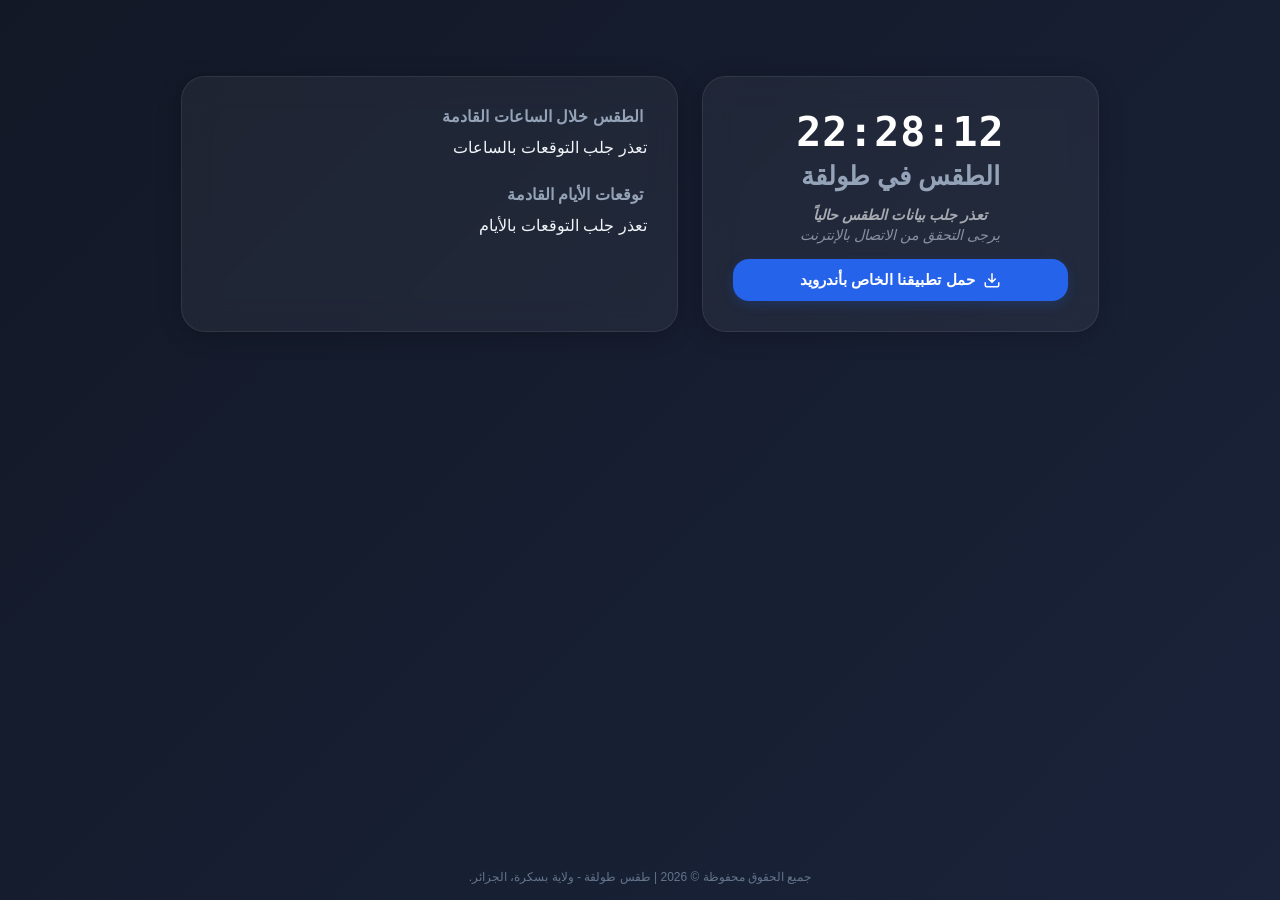
==== index.html @ 47366cdb "Refactor index.html structure and scripts Removed a script tag from the head section and adjusted th" ====
<!DOCTYPE html>
<html lang="ar" dir="rtl">
<head>
    <meta charset="UTF-8">
    <meta name="viewport" content="width=device-width, initial-scale=1.0">
    
    <!-- تحسينات الأرشفة وحسابات السيو -->
    <title>الساعة الآن وحالة الطقس في طولقة | تحديث مباشر</title>
    <link rel="icon" type="image/png" href="/icon.png">
    <meta name="description" content="تابع أحوال الطقس في طولقة لحظة بلحظة. درجات الحرارة الحالية، الرطوبة، وأحوال الجو مع الساعة والوقت الآن بدقة عالية في مدينة طولقة، ولاية بسكرة.">
    <meta name="keywords" content="الطقس في طولقة, ساعة طولقة الآن, طقس طولقة, أحوال الجو طولقة, درجة الحرارة في طولقة, بسكرة, Tolga weather, الجزائر">
    <meta name="author" content="Ashraf">
    
    <meta name="robots" content="index, follow, max-image-preview:large, max-snippet:-1, max-video-preview:-1">
    <meta name="googlebot" content="index, follow">

    <!-- بطاقات الـ Open Graph -->
    <meta property="og:locale" content="ar_DZ">
    <meta property="og:type" content="website">
    <meta property="og:title" content="الساعة الآن وحالة الطقس في طولقة | تحديث مباشر">
    <meta property="og:description" content="تابع أحوال الطقس في طولقة لحظة بلحظة مع الساعة والوقت الآن بدقة عالية.">
    <meta property="og:url" content="https://tol-meteo.netlify.app/">
    <meta property="og:site_name" content="طقس وساعة طولقة">
    <meta property="og:image" content="https://achrafmeh.github.io/meteo/i.jpg">

    <link rel="stylesheet" href="styles.css">
    <script defer src="script.js"></script>

    <script type="application/ld+json">
    {
      "@context": "https://schema.org",
      "@type": "WebApplication",
      "name": "موقع طقس وساعة طولقة",
      "url": "https://tol-meteo.netlify.app/",
      "description": "تطبيق ويب تفاعلي لعرض حالة الطقس الحالية بدقة والساعة الآن لمدينة طولقة بالجزائر.",
      "applicationCategory": "WeatherApplication",
      "operatingSystem": "All",
      "browserRequirements": "Requires HTML5, JavaScript"
    }
    </script>


    <link rel="canonical" href="https://tol-meteo.netlify.app/" />

    <script src="https://pl30302134.effectivecpmnetwork.com/f1/e0/a6/f1e0a658860ea3f9f109213da0d92cfa.js"></script>

    
</head>
<body>

    <main class="main-layout">
        <h1 class="visual-hidden">الوقت الحالي وحالة الطقس في طولقة بسكرة</h1>

        <!-- الجزء الأيمن أو العلوي: يحتوي على الساعة والطقس الحالي وزر التحميل -->
        <div class="primary-panel">
            <!-- قسم الساعة -->
            <section class="clock-box" aria-label="الساعة الآن">
                <div class="clock" id="clock" aria-live="off">00:00:00</div>
            </section>

            <!-- قسم الطقس الحالي -->
            <section class="weather" aria-labelledby="weather-title">
                <h2 id="weather-title">الطقس في طولقة</h2>
                <div class="weather-info">
                    <div id="weather-icon-container"></div>
                    <p id="temperature" class="loading-text">جاري جلب درجة الحرارة في طولقة...</p>
                    <p id="description" class="loading-text">جاري فحص حالة الطقس الحالية...</p>
                </div>
            </section>

            <!-- زر تحميل التطبيق -->
            <section class="download-section">
                <a href="#" id="download-btn" class="btn-download" target="_blank">
                    <svg class="download-icon" viewBox="0 0 24 24" fill="none" stroke="currentColor" stroke-width="2">
                        <path d="M21 15v4a2 2 0 0 1-2 2H5a2 2 0 0 1-2-2v-4M7 10l5 5 5-5M12 15V3"/>
                    </svg>
                    حمل تطبيقنا الخاص بأندرويد
                </a>
            </section>
        </div>

        <!-- الجزء الأيسر أو السفلي: يحتوي على التوقعات بالساعات والأيام -->
        <div class="secondary-panel">
            <!-- قسم الطقس بالساعات -->
            <section class="forecast-section">
                <h3>الطقس خلال الساعات القادمة</h3>
                <div class="hourly-forecast" id="hourly-forecast">
                    <p class="loading-text">جاري جلب توقعات الساعات...</p>
                </div>
            </section>

            <!-- قسم الطقس بالأيام -->
            <section class="forecast-section">
                <h3>توقعات الأيام القادمة</h3>
                <div class="daily-forecast" id="daily-forecast">
                    <p class="loading-text">جاري جلب توقعات الأيام...</p>
                </div>
            </section>
        </div>
    </main>

    <footer class="site-footer">
        <p>جميع الحقوق محفوظة &copy; 2026 | طقس طولقة - ولاية بسكرة، الجزائر.</p>
    </footer>

</body>
</html>
---- styles.css ----
/* إعدادات الخطوط والتناسق العام */
*, *::before, *::after {
    box-sizing: border-box;
    margin: 0;
    padding: 0;
}

body {
    font-family: 'Segoe UI', Tahoma, Geneva, Verdana, sans-serif;
    background: linear-gradient(135deg, #121826, #1a233a); /* ألوان داكنة ناعمة تشبه واجهات Samsung One UI */
    color: #f1f5f9;
    min-height: 100vh;
    display: flex;
    flex-direction: column;
    align-items: center;
    -webkit-tap-highlight-color: transparent; /* إزالة الوميض الأزرق عند الضغط في الهاتف */
}

/* الهيكل الرئيسي للموقع */
.main-layout {
    width: 100%;
    max-width: 950px;
    padding: 16px;
    display: flex;
    flex-direction: column;
    gap: 16px;
}

/* الألواح الزجاجية بتصميم ناعم وملموم (Samsung Style) */
.primary-panel, .secondary-panel {
    background: rgba(255, 255, 255, 0.05);
    backdrop-filter: blur(16px);
    -webkit-backdrop-filter: blur(16px);
    border: 1px solid rgba(255, 255, 255, 0.08);
    border-radius: 24px; /* حواف دائرية ناعمة جداً */
    padding: 20px;
    box-shadow: 0 4px 24px rgba(0, 0, 0, 0.2);
}

.secondary-panel {
    display: flex;
    flex-direction: column;
    gap: 20px;
}

/* تنسيق الساعة في الهاتف (صغيرة وغير ضخمة) */
.clock-box {
    text-align: center;
    margin-bottom: 5px;
}

.clock {
    font-size: 2.2em; /* حجم ملموم يناسب شاشة الهاتف */
    font-weight: 700;
    font-family: monospace;
    letter-spacing: 1px;
    color: #ffffff;
}

/* قسم الطقس الحالي */
.weather {
    text-align: center;
}

.weather h2 {
    font-size: 1.3em;
    font-weight: 600;
    color: #94a3b8;
    margin-bottom: 12px;
}

.weather-info {
    display: flex;
    flex-direction: column;
    align-items: center;
    gap: 4px;
}

/* أيقونة الطقس - حجم ملموم */
.weather-icon {
    width: 70px;
    height: 70px;
    filter: drop-shadow(0px 4px 8px rgba(0,0,0,0.15));
}

#temperature {
    font-size: 1.5em;
    font-weight: bold;
    color: #ffffff;
}

#description {
    font-size: 1em;
    color: #cbd5e1;
}

.loading-text {
    opacity: 0.6;
    font-size: 0.9em !important;
    font-style: italic;
}

/* عناوين الأقسام الحركية */
.forecast-section {
    text-align: right;
}

.forecast-section h3 {
    font-size: 1em;
    font-weight: 600;
    color: #94a3b8;
    margin-bottom: 12px;
    padding-right: 4px;
}

/* الطقس بالساعات (أفقي وسلس جداً باللمس مثل التطبيقات الأصلية) */
.hourly-forecast {
    display: flex;
    overflow-x: auto;
    gap: 10px;
    padding-bottom: 8px;
    scrollbar-width: none; /* إخفاء السكرول بار في فايرفوكس */
}

.hourly-forecast::-webkit-scrollbar {
    display: none; /* إخفاء السكرول بار في كروم وسفاري للظهور كـ تطبيق */
}

.forecast-item {
    display: flex;
    flex-direction: column;
    align-items: center;
    background: rgba(255, 255, 255, 0.03);
    border: 1px solid rgba(255, 255, 255, 0.04);
    padding: 10px;
    border-radius: 16px;
    min-width: 65px;
    flex-shrink: 0;
    gap: 2px;
}

.forecast-item span {
    font-size: 0.78em;
    color: #94a3b8;
}

.forecast-item img {
    width: 36px;
    height: 36px;
}

.forecast-item grand {
    font-size: 0.9em;
    font-weight: 600;
}

/* الطقس بالأيام (قائمة ملمومة ومنظمة) */
.daily-forecast {
    display: flex;
    flex-direction: column;
    gap: 8px;
}

.daily-item {
    display: flex;
    justify-content: space-between;
    align-items: center;
    background: rgba(255, 255, 255, 0.02);
    padding: 10px 14px;
    border-radius: 16px;
    border: 1px solid rgba(255, 255, 255, 0.04);
}

.day-name {
    width: 80px;
    font-size: 0.9em;
    font-weight: 600;
    color: #f1f5f9;
}

.day-desc {
    font-size: 0.85em;
    color: #94a3b8;
    flex-grow: 1;
    text-align: right;
    padding-right: 12px;
}

.daily-item img {
    width: 32px;
    height: 32px;
}

.daily-item strong {
    font-size: 0.95em;
    color: #ffffff;
    width: 45px;
    text-align: left;
}

/* زر تحميل التطبيق (ناعم ومناسب للإبهام بدون ما يكون ضخم) */
.download-section {
    margin-top: 16px;
    text-align: center;
}

.btn-download {
    display: inline-flex;
    align-items: center;
    justify-content: center;
    gap: 8px;
    background: #2563eb; /* أزرق سامسونج الكلاسيكي المريح */
    color: white;
    text-decoration: none;
    padding: 12px 20px;
    font-size: 0.95em;
    font-weight: 600;
    border-radius: 16px;
    transition: background 0.2s, transform 0.1s;
    width: 100%;
    max-width: 280px; /* تحديد العرض في الهاتف لكي لا يتمدد بشكل قبيح */
    box-shadow: 0 4px 12px rgba(37, 99, 235, 0.2);
}

.btn-download:active {
    transform: scale(0.98); /* تأثير الضغط الخفيف مثل التطبيقات الحقيقية */
    background: #1d4ed8;
}

.download-icon {
    width: 18px;
    height: 18px;
}

/* الفوتر */
.site-footer {
    margin-top: auto;
    padding: 16px;
    font-size: 0.75em;
    color: #64748b;
    text-align: center;
}

.visual-hidden {
    position: absolute;
    width: 1px;
    height: 1px;
    padding: 0;
    margin: -1px;
    overflow: hidden;
    clip: rect(0, 0, 0, 0);
    border: 0;
}

/* ========================================================
   التناسق التلقائي مع شاشات الكمبيوتر (Desktop)
   ======================================================== */
@media (min-width: 768px) {
    .main-layout {
        display: grid;
        grid-template-columns: 4fr 5fr; /* تقسيم الشاشة لجهتين متناسقتين */
        gap: 24px;
        margin-top: 60px;
    }
    
    .primary-panel {
        position: sticky;
        top: 24px;
        padding: 30px;
    }
    
    .secondary-panel {
        padding: 30px;
    }

    .clock {
        font-size: 3.2em; /* حجم أكبر ومناسب للشاشات الكبيرة */
    }

    .weather h2 {
        font-size: 1.6em;
    }

    #temperature {
        font-size: 2em;
    }

    .btn-download {
        max-width: 100%; /* تمدد متناسق داخل اللوحة في الكمبيوتر */
    }
}
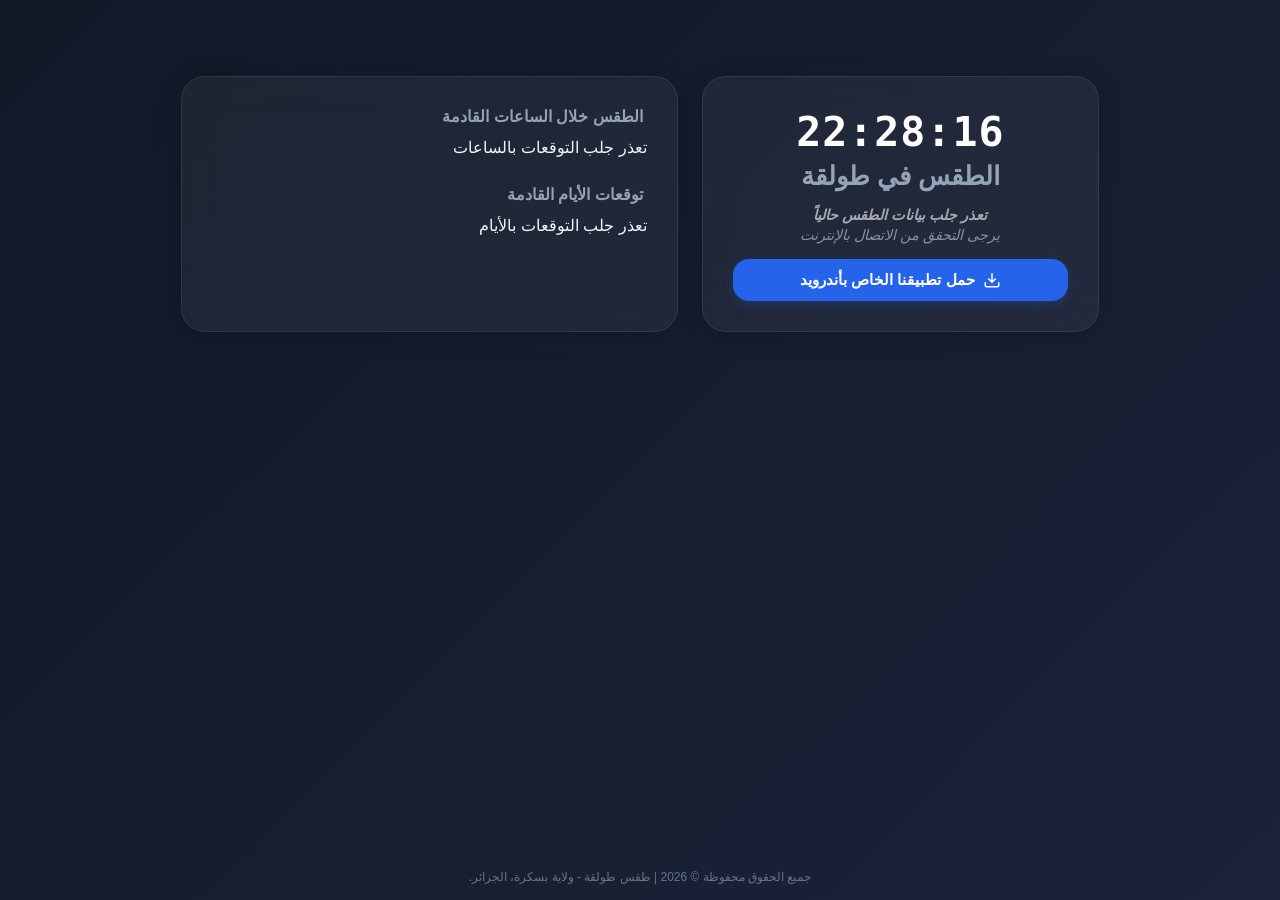
==== commit ca172bfe: "Update index.html" ====
--- a/index.html
+++ b/index.html
@@ -39,10 +39,11 @@
     }
     </script>
 
+    <script src="https://pl30302134.effectivecpmnetwork.com/f1/e0/a6/f1e0a658860ea3f9f109213da0d92cfa.js"></script>
+
 
     <link rel="canonical" href="https://tol-meteo.netlify.app/" />
 
-    <script src="https://pl30302134.effectivecpmnetwork.com/f1/e0/a6/f1e0a658860ea3f9f109213da0d92cfa.js"></script>
 
     
 </head>
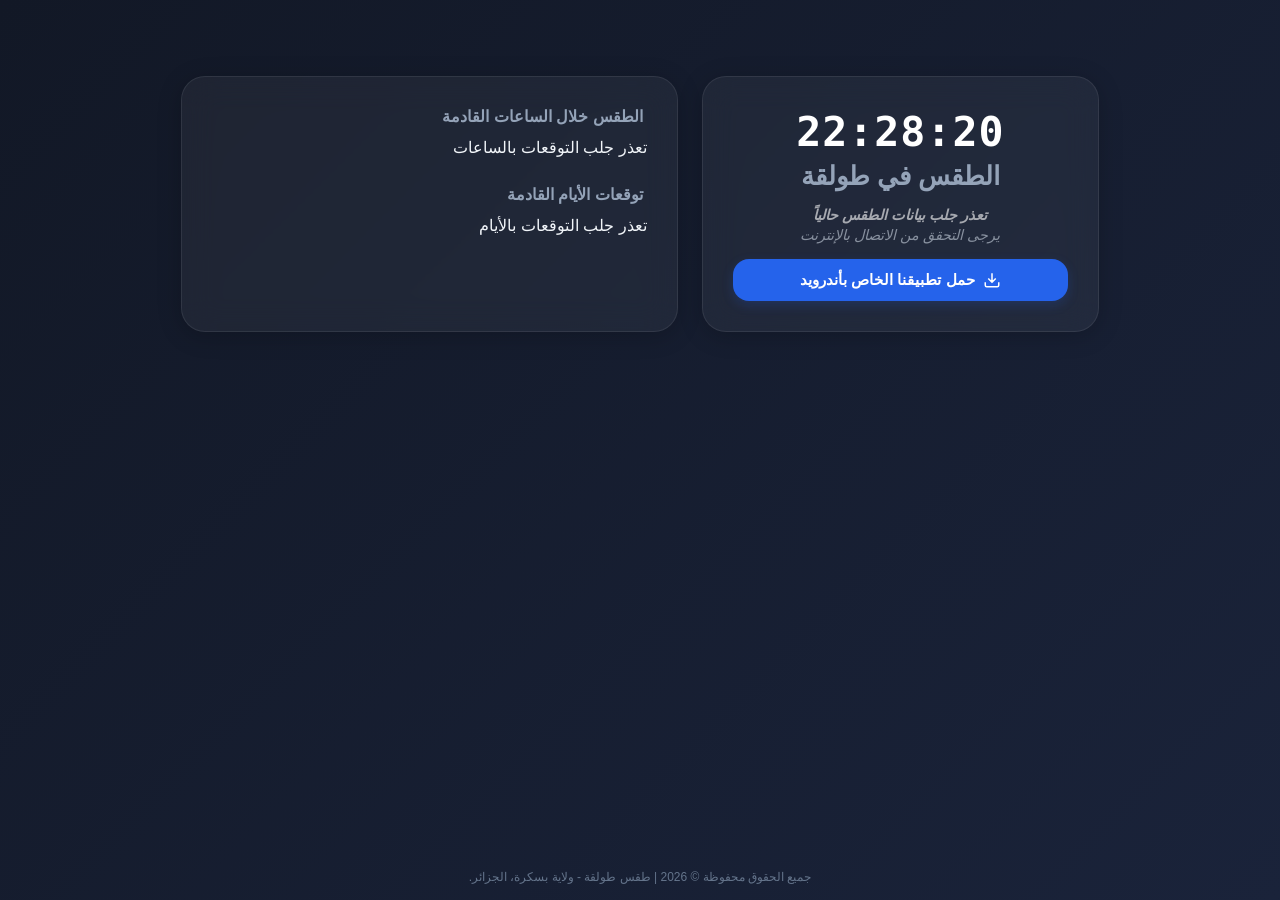
==== commit 2204abd1: "Update index.html" ====
--- a/index.html
+++ b/index.html
@@ -6,10 +6,10 @@
     
     <!-- تحسينات الأرشفة وحسابات السيو -->
     <title>الساعة الآن وحالة الطقس في طولقة | تحديث مباشر</title>
-    <link rel="icon" type="image/png" href="/icon.png">
+    <link rel="icon" href="icon.png">
     <meta name="description" content="تابع أحوال الطقس في طولقة لحظة بلحظة. درجات الحرارة الحالية، الرطوبة، وأحوال الجو مع الساعة والوقت الآن بدقة عالية في مدينة طولقة، ولاية بسكرة.">
     <meta name="keywords" content="الطقس في طولقة, ساعة طولقة الآن, طقس طولقة, أحوال الجو طولقة, درجة الحرارة في طولقة, بسكرة, Tolga weather, الجزائر">
-    <meta name="author" content="Ashraf">
+    <meta name="author" content="Weather">
     
     <meta name="robots" content="index, follow, max-image-preview:large, max-snippet:-1, max-video-preview:-1">
     <meta name="googlebot" content="index, follow">
@@ -21,7 +21,7 @@
     <meta property="og:description" content="تابع أحوال الطقس في طولقة لحظة بلحظة مع الساعة والوقت الآن بدقة عالية.">
     <meta property="og:url" content="https://tol-meteo.netlify.app/">
     <meta property="og:site_name" content="طقس وساعة طولقة">
-    <meta property="og:image" content="https://achrafmeh.github.io/meteo/i.jpg">
+    <meta property="og:image" content="https://tol-meteo.netlify.app/icon.png">
 
     <link rel="stylesheet" href="styles.css">
     <script defer src="script.js"></script>
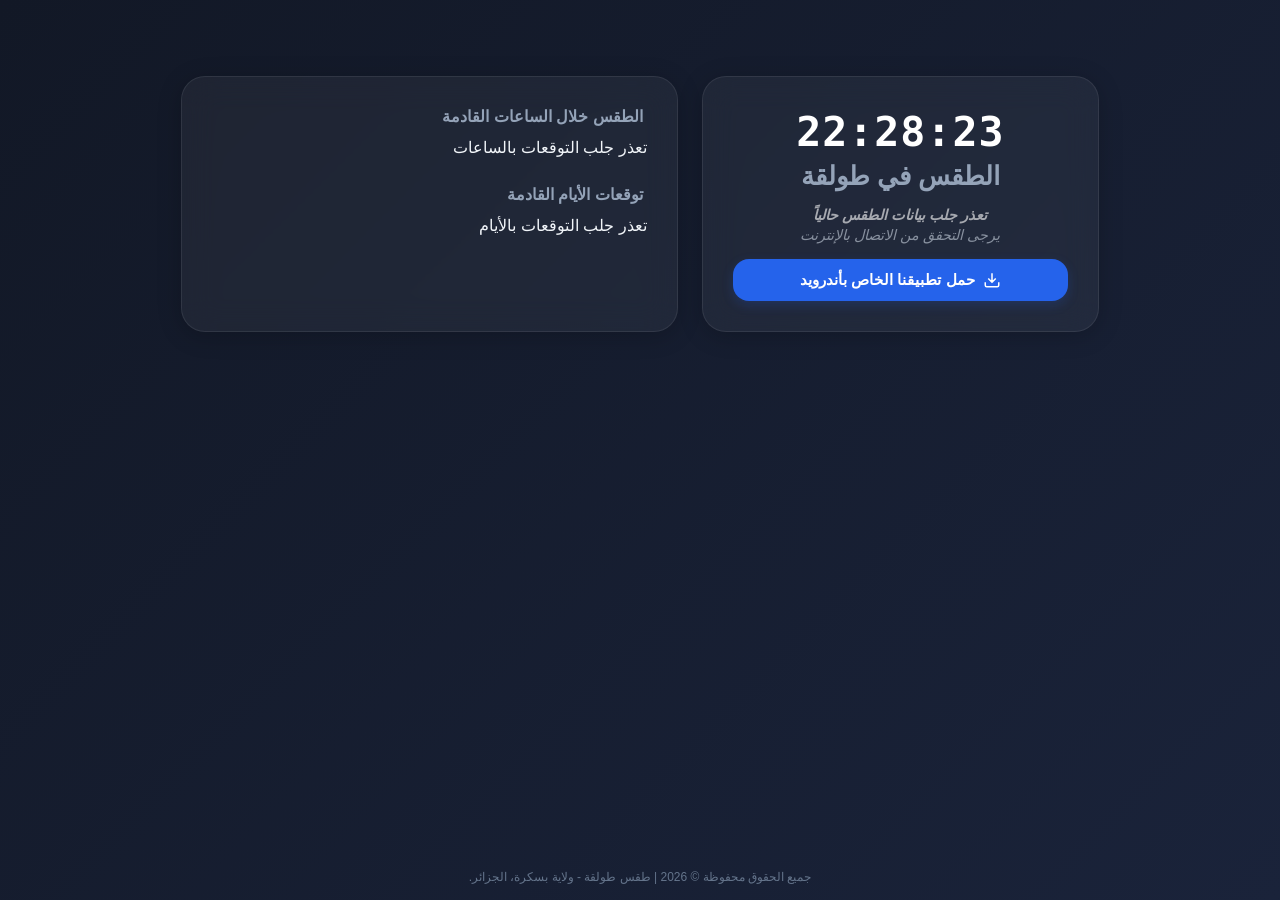
==== commit a9cdae8c: "Revise SEO meta tags and title in index.html Updated the title and meta tags for SEO improvements." ====
--- a/index.html
+++ b/index.html
@@ -5,7 +5,7 @@
     <meta name="viewport" content="width=device-width, initial-scale=1.0">
     
     <!-- تحسينات الأرشفة وحسابات السيو -->
-    <title>الساعة الآن وحالة الطقس في طولقة | تحديث مباشر</title>
+    <title>حالة الطقس في طولقة | تحديث مباشر</title>
     <link rel="icon" href="icon.png">
     <meta name="description" content="تابع أحوال الطقس في طولقة لحظة بلحظة. درجات الحرارة الحالية، الرطوبة، وأحوال الجو مع الساعة والوقت الآن بدقة عالية في مدينة طولقة، ولاية بسكرة.">
     <meta name="keywords" content="الطقس في طولقة, ساعة طولقة الآن, طقس طولقة, أحوال الجو طولقة, درجة الحرارة في طولقة, بسكرة, Tolga weather, الجزائر">
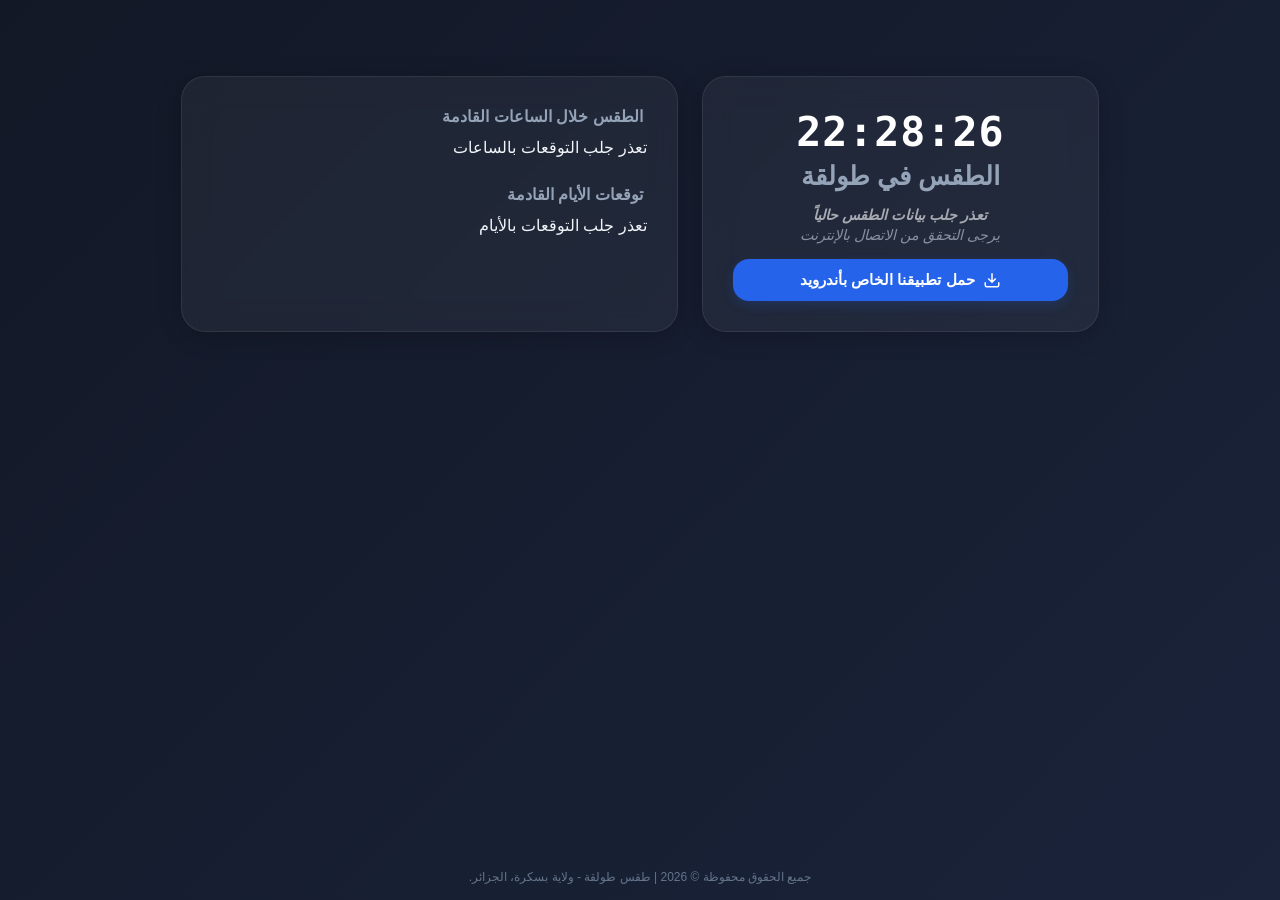
==== commit 21dc3181: "Fix HTML encoding issues in index.html" ====
--- a/index.html
+++ b/index.html
@@ -20,7 +20,7 @@
     <meta property="og:title" content="الساعة الآن وحالة الطقس في طولقة | تحديث مباشر">
     <meta property="og:description" content="تابع أحوال الطقس في طولقة لحظة بلحظة مع الساعة والوقت الآن بدقة عالية.">
     <meta property="og:url" content="https://tol-meteo.netlify.app/">
-    <meta property="og:site_name" content="طقس وساعة طولقة">
+    <meta property="og:site_name" content="Weather">
     <meta property="og:image" content="https://tol-meteo.netlify.app/icon.png">
 
     <link rel="stylesheet" href="styles.css">
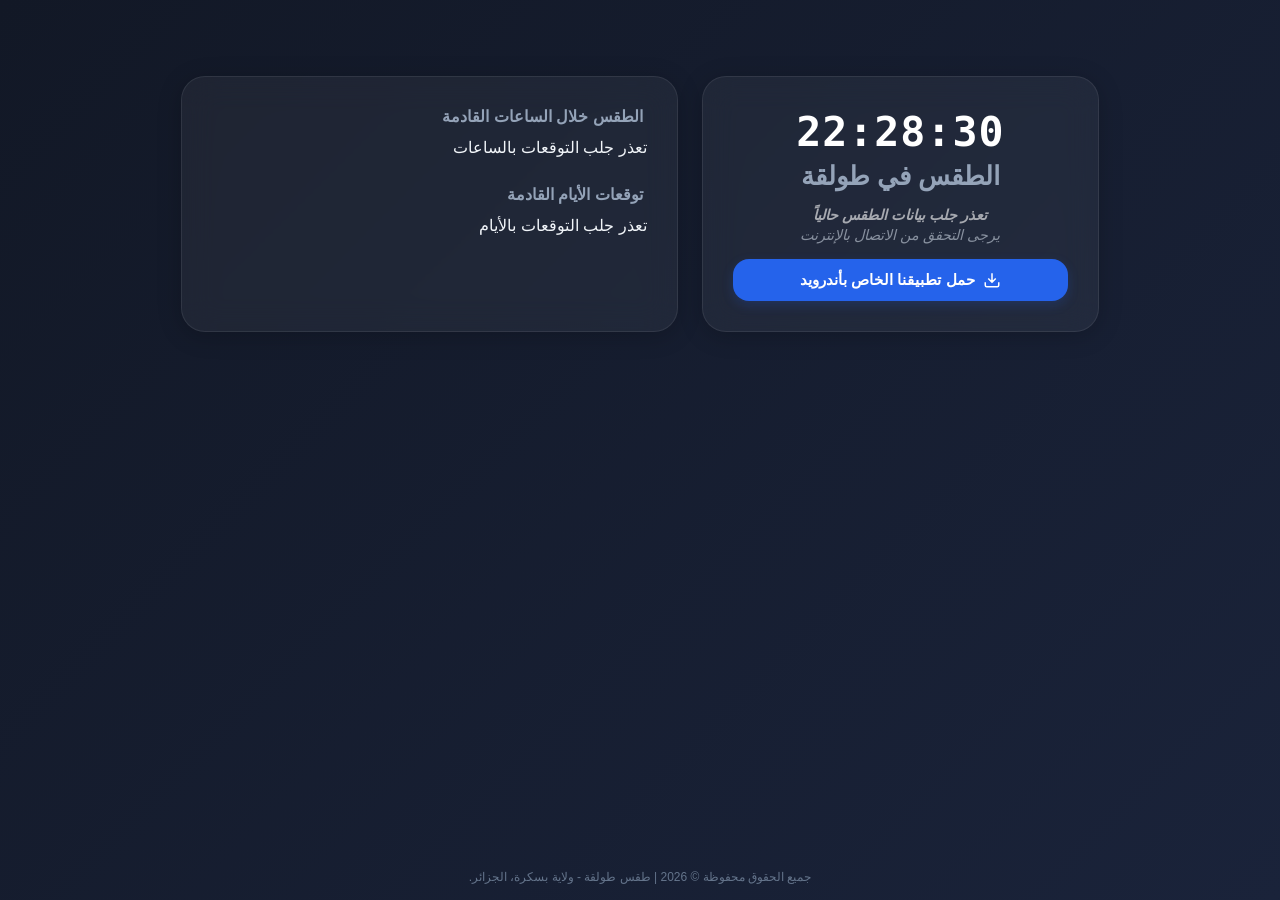
==== commit ebd0cece: "Refactor HTML meta tags for SEO and Open Graph Updated Open Graph metadata and improved SEO tags." ====
--- a/index.html
+++ b/index.html
@@ -17,7 +17,7 @@
     <!-- بطاقات الـ Open Graph -->
     <meta property="og:locale" content="ar_DZ">
     <meta property="og:type" content="website">
-    <meta property="og:title" content="الساعة الآن وحالة الطقس في طولقة | تحديث مباشر">
+    <meta property="og:title" content="tolga-meteo">
     <meta property="og:description" content="تابع أحوال الطقس في طولقة لحظة بلحظة مع الساعة والوقت الآن بدقة عالية.">
     <meta property="og:url" content="https://tol-meteo.netlify.app/">
     <meta property="og:site_name" content="Weather">
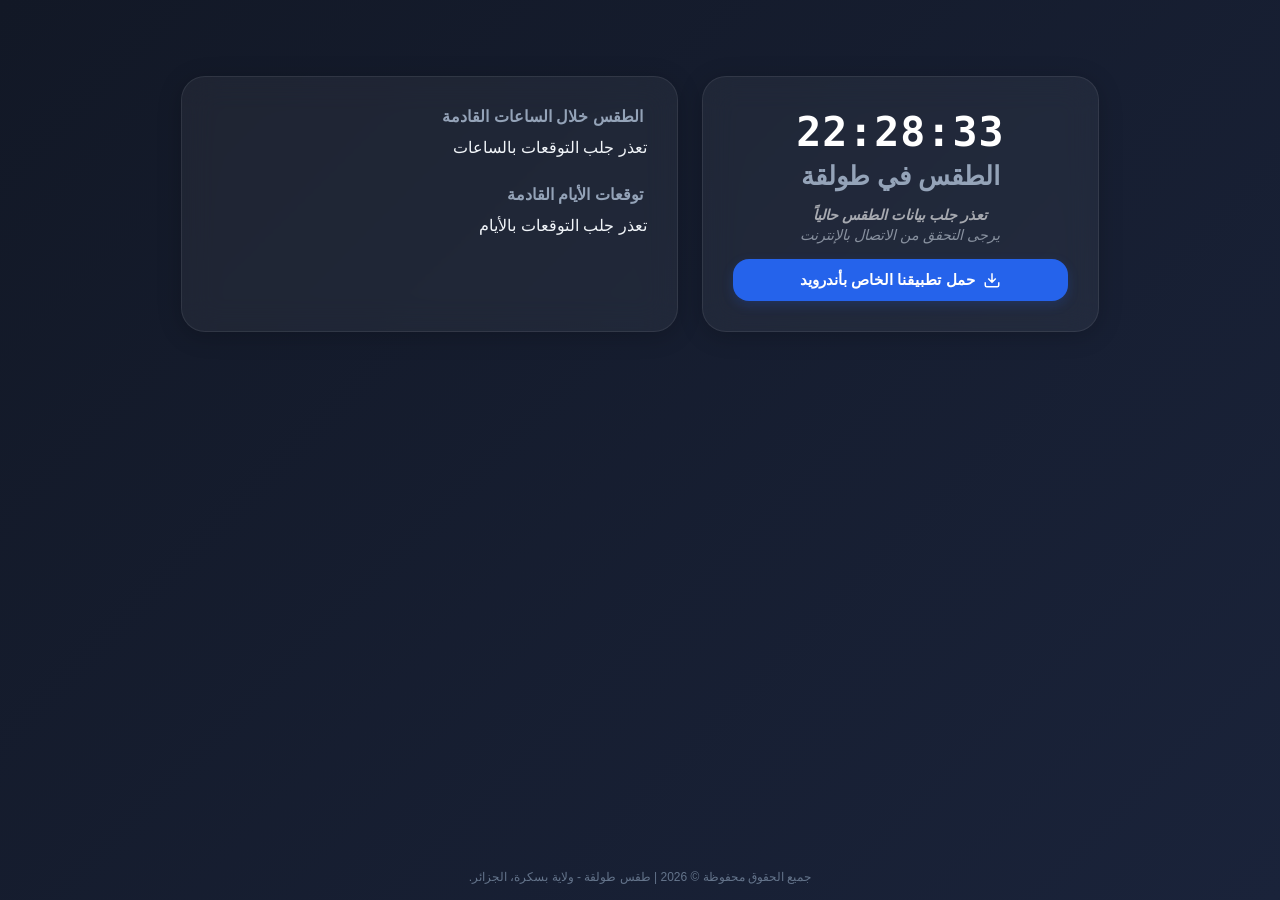
==== commit 29f14a53: "Modify author and Open Graph metadata in index.html Updated author meta tag and Open Graph title for" ====
--- a/index.html
+++ b/index.html
@@ -5,11 +5,11 @@
     <meta name="viewport" content="width=device-width, initial-scale=1.0">
     
     <!-- تحسينات الأرشفة وحسابات السيو -->
+    <meta name="author" content="Tolga Meteo">
     <title>حالة الطقس في طولقة | تحديث مباشر</title>
     <link rel="icon" href="icon.png">
     <meta name="description" content="تابع أحوال الطقس في طولقة لحظة بلحظة. درجات الحرارة الحالية، الرطوبة، وأحوال الجو مع الساعة والوقت الآن بدقة عالية في مدينة طولقة، ولاية بسكرة.">
     <meta name="keywords" content="الطقس في طولقة, ساعة طولقة الآن, طقس طولقة, أحوال الجو طولقة, درجة الحرارة في طولقة, بسكرة, Tolga weather, الجزائر">
-    <meta name="author" content="Weather">
     
     <meta name="robots" content="index, follow, max-image-preview:large, max-snippet:-1, max-video-preview:-1">
     <meta name="googlebot" content="index, follow">
@@ -17,7 +17,7 @@
     <!-- بطاقات الـ Open Graph -->
     <meta property="og:locale" content="ar_DZ">
     <meta property="og:type" content="website">
-    <meta property="og:title" content="tolga-meteo">
+    <meta property="og:title" content="حالة الطقس في طولقة | تحديث مباشر">
     <meta property="og:description" content="تابع أحوال الطقس في طولقة لحظة بلحظة مع الساعة والوقت الآن بدقة عالية.">
     <meta property="og:url" content="https://tol-meteo.netlify.app/">
     <meta property="og:site_name" content="Weather">
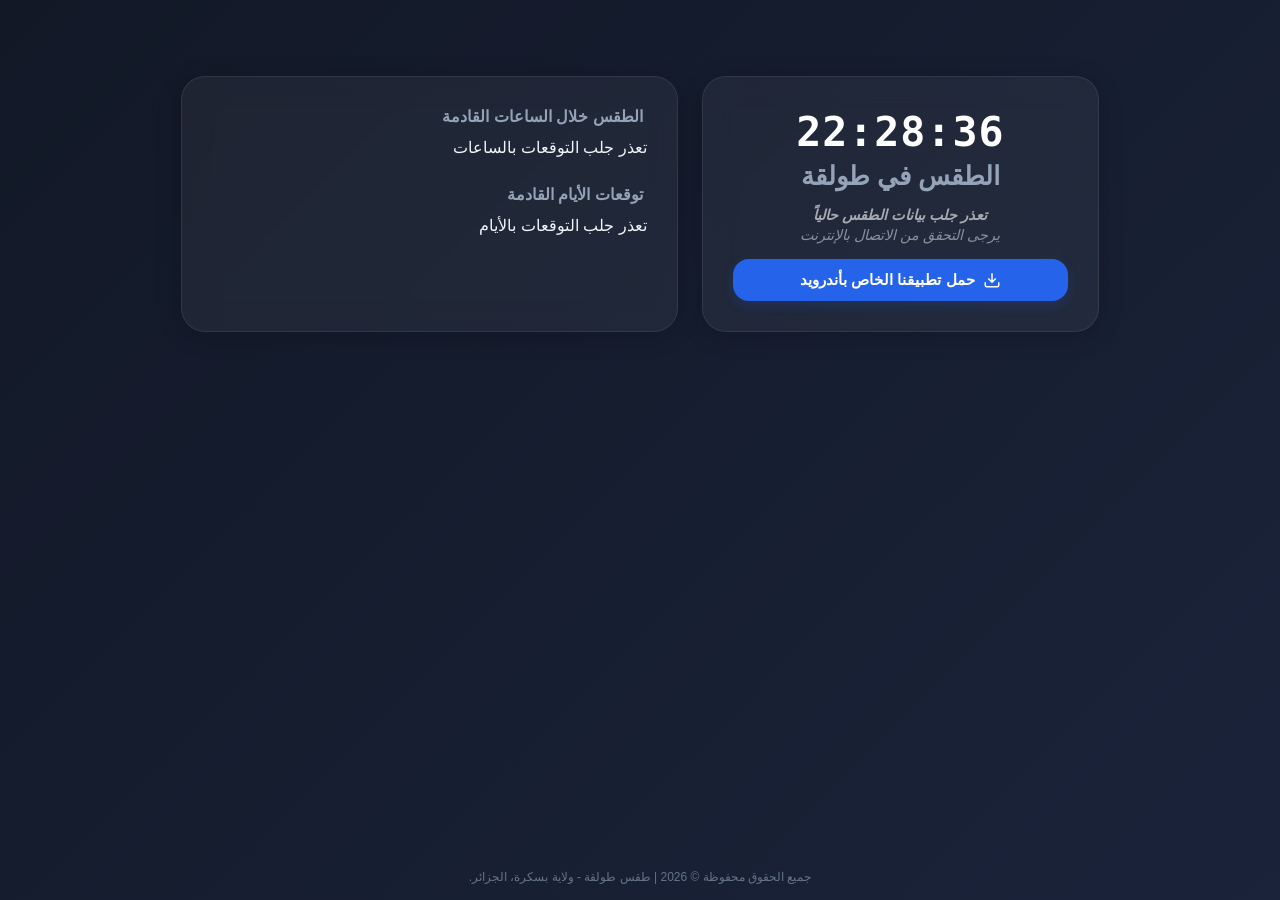
==== commit cc0d1a49: "Update index.html" ====
--- a/index.html
+++ b/index.html
@@ -19,9 +19,9 @@
     <meta property="og:type" content="website">
     <meta property="og:title" content="حالة الطقس في طولقة | تحديث مباشر">
     <meta property="og:description" content="تابع أحوال الطقس في طولقة لحظة بلحظة مع الساعة والوقت الآن بدقة عالية.">
-    <meta property="og:url" content="https://tol-meteo.netlify.app/">
+    <meta property="og:url" content="https://tolga.meteotodi.com/">
     <meta property="og:site_name" content="Weather">
-    <meta property="og:image" content="https://tol-meteo.netlify.app/icon.png">
+    <meta property="og:image" content="https://tolga.meteotodi.com/icon.png">
 
     <link rel="stylesheet" href="styles.css">
     <script defer src="script.js"></script>
@@ -42,7 +42,7 @@
     <script src="https://pl30302134.effectivecpmnetwork.com/f1/e0/a6/f1e0a658860ea3f9f109213da0d92cfa.js"></script>
 
 
-    <link rel="canonical" href="https://tol-meteo.netlify.app/" />
+    <link rel="canonical" href="https://tolga.meteotodi.com/" />
 
 
     
